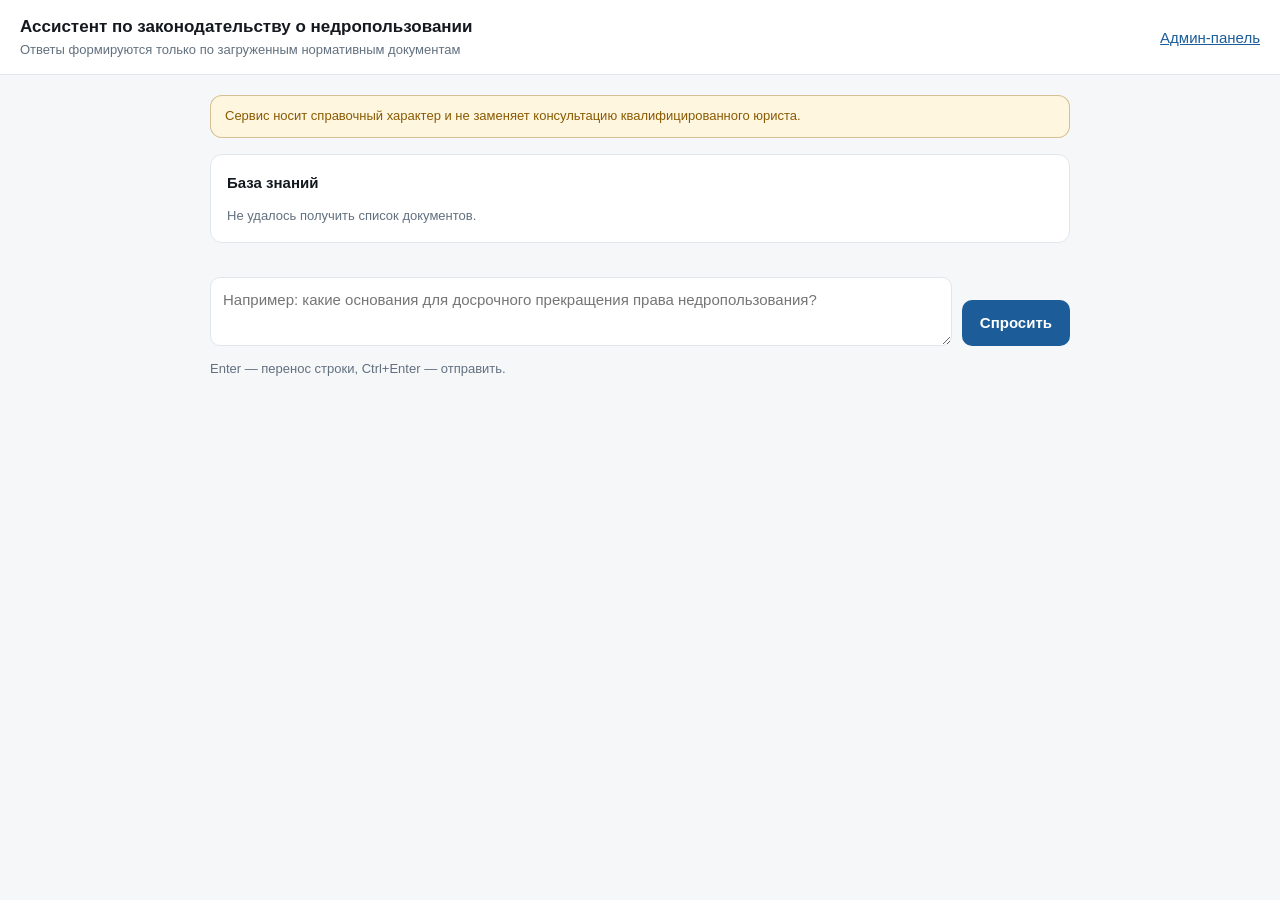
==== static/index.html @ cb35d475 "Добавить RAG-чатбот по законодательству о недропользовании Отдельное веб-приложение в subsoil-law-ra" ====
<!doctype html>
<html lang="ru">
<head>
  <meta charset="utf-8">
  <meta name="viewport" content="width=device-width, initial-scale=1">
  <title>Ассистент по законодательству о недропользовании</title>
  <link rel="stylesheet" href="/static/style.css">
</head>
<body>
<header class="top">
  <div>
    <h1>Ассистент по законодательству о недропользовании</h1>
    <div class="sub">Ответы формируются только по загруженным нормативным документам</div>
  </div>
  <nav><a href="/admin">Админ-панель</a></nav>
</header>

<main>
  <div class="disclaimer" id="disclaimer">
    Сервис носит справочный характер и не заменяет консультацию квалифицированного юриста.
  </div>

  <div class="card">
    <h2>База знаний</h2>
    <div id="docs" class="muted">Загрузка списка документов…</div>
  </div>

  <div id="chat"></div>

  <form class="ask" id="ask-form">
    <textarea id="question" placeholder="Например: какие основания для досрочного прекращения права недропользования?" required></textarea>
    <button type="submit" id="send">Спросить</button>
  </form>
  <p class="muted">Enter — перенос строки, Ctrl+Enter — отправить.</p>
</main>

<script src="/static/app.js"></script>
</body>
</html>
---- static/style.css ----
:root {
  --bg: #f6f7f9;
  --panel: #ffffff;
  --ink: #14181f;
  --muted: #62707f;
  --line: #e2e6ec;
  --accent: #1c5d99;
  --accent-soft: #eaf1f8;
  --warn: #8a5a00;
  --warn-bg: #fff6e0;
  --radius: 12px;
  --mono: ui-monospace, "SF Mono", Menlo, Consolas, monospace;
}

@media (prefers-color-scheme: dark) {
  :root {
    --bg: #11141a;
    --panel: #181c24;
    --ink: #e8ecf2;
    --muted: #98a4b3;
    --line: #29303b;
    --accent: #6aa9e0;
    --accent-soft: #1b2632;
    --warn: #e8bd6b;
    --warn-bg: #2b2312;
  }
}

* { box-sizing: border-box; }

body {
  margin: 0;
  background: var(--bg);
  color: var(--ink);
  font: 15px/1.55 -apple-system, BlinkMacSystemFont, "Segoe UI", Roboto, Arial, sans-serif;
}

header.top {
  background: var(--panel);
  border-bottom: 1px solid var(--line);
  padding: 14px 20px;
  display: flex;
  align-items: center;
  gap: 14px;
  flex-wrap: wrap;
}

header.top h1 { font-size: 17px; margin: 0; }
header.top .sub { color: var(--muted); font-size: 13px; }
header.top nav { margin-left: auto; display: flex; gap: 12px; }

a { color: var(--accent); }

main {
  max-width: 900px;
  margin: 0 auto;
  padding: 20px;
}

.disclaimer {
  background: var(--warn-bg);
  color: var(--warn);
  border: 1px solid color-mix(in srgb, var(--warn) 35%, transparent);
  border-radius: var(--radius);
  padding: 10px 14px;
  font-size: 13px;
  margin-bottom: 16px;
}

.card {
  background: var(--panel);
  border: 1px solid var(--line);
  border-radius: var(--radius);
  padding: 16px;
  margin-bottom: 16px;
}

.card h2 { margin: 0 0 12px; font-size: 15px; }

#chat { display: flex; flex-direction: column; gap: 14px; margin-bottom: 18px; }

.msg { border-radius: var(--radius); padding: 12px 14px; white-space: pre-wrap; }
.msg.user { background: var(--accent-soft); align-self: flex-end; max-width: 85%; }
.msg.bot { background: var(--panel); border: 1px solid var(--line); }
.msg.error { background: var(--warn-bg); color: var(--warn); border: 1px solid var(--warn); }

.sources { margin-top: 12px; border-top: 1px dashed var(--line); padding-top: 10px; }
.sources h4 { margin: 0 0 8px; font-size: 12px; text-transform: uppercase; color: var(--muted); letter-spacing: .04em; }
.source {
  font-size: 13px;
  border-left: 3px solid var(--accent);
  padding: 6px 0 6px 10px;
  margin-bottom: 8px;
}
.source .ref { font-weight: 600; }
.source .score { color: var(--muted); font-family: var(--mono); font-size: 11px; margin-left: 6px; }
.source .excerpt { color: var(--muted); margin-top: 4px; white-space: pre-wrap; }

form.ask { display: flex; gap: 10px; align-items: flex-end; }
textarea, input[type="text"], input[type="password"], input[type="file"] {
  width: 100%;
  font: inherit;
  color: var(--ink);
  background: var(--panel);
  border: 1px solid var(--line);
  border-radius: 10px;
  padding: 10px 12px;
}
textarea { resize: vertical; min-height: 64px; }

button {
  font: inherit;
  font-weight: 600;
  color: #fff;
  background: var(--accent);
  border: 0;
  border-radius: 10px;
  padding: 11px 18px;
  cursor: pointer;
}
button:disabled { opacity: .55; cursor: progress; }
button.ghost { background: transparent; color: var(--accent); border: 1px solid var(--line); }
button.danger { background: #b3261e; }

label { display: block; font-size: 13px; color: var(--muted); margin: 10px 0 4px; }
.row { display: flex; gap: 12px; flex-wrap: wrap; }
.row > * { flex: 1 1 220px; }

table { width: 100%; border-collapse: collapse; font-size: 13px; }
th, td { text-align: left; padding: 8px 6px; border-bottom: 1px solid var(--line); vertical-align: top; }
th { color: var(--muted); font-weight: 600; }

.pill {
  display: inline-block; font-size: 12px; padding: 2px 8px; border-radius: 999px;
  background: var(--accent-soft); color: var(--accent);
}
.muted { color: var(--muted); font-size: 13px; }
.hidden { display: none !important; }
.status { font-size: 13px; margin-top: 10px; }
.status.err { color: #b3261e; }
.status.ok { color: #1f7a3d; }

.dots::after {
  content: "…";
  animation: dots 1.2s steps(4, end) infinite;
}
@keyframes dots { 0% { content: ""; } 33% { content: "."; } 66% { content: ".."; } 100% { content: "…"; } }
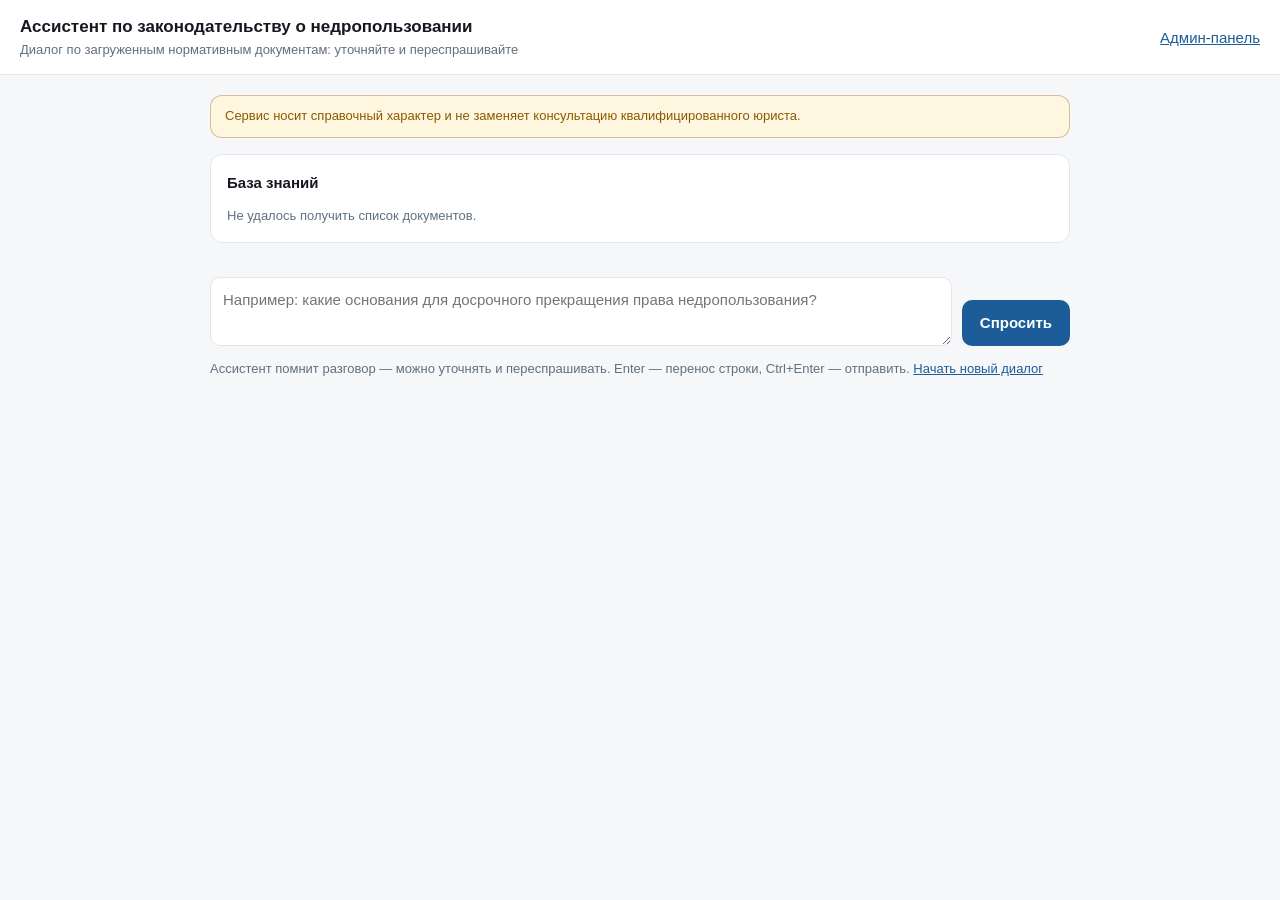
==== commit efb08546: "Сделать из формы вопроса полноценный диалог с оценкой ответов Ассистент отвечал на каждый вопрос с ч" ====
--- a/static/index.html
+++ b/static/index.html
@@ -10,7 +10,7 @@
 <header class="top">
   <div>
     <h1>Ассистент по законодательству о недропользовании</h1>
-    <div class="sub">Ответы формируются только по загруженным нормативным документам</div>
+    <div class="sub">Диалог по загруженным нормативным документам: уточняйте и переспрашивайте</div>
   </div>
   <nav><a href="/admin">Админ-панель</a></nav>
 </header>
@@ -31,7 +31,11 @@
     <textarea id="question" placeholder="Например: какие основания для досрочного прекращения права недропользования?" required></textarea>
     <button type="submit" id="send">Спросить</button>
   </form>
-  <p class="muted">Enter — перенос строки, Ctrl+Enter — отправить.</p>
+  <p class="muted">
+    Ассистент помнит разговор — можно уточнять и переспрашивать.
+    Enter — перенос строки, Ctrl+Enter — отправить.
+    <button type="button" id="reset" class="linklike">Начать новый диалог</button>
+  </p>
 </main>
 
 <script src="/static/app.js"></script>
--- a/static/style.css
+++ b/static/style.css
@@ -145,3 +145,54 @@
   animation: dots 1.2s steps(4, end) infinite;
 }
 @keyframes dots { 0% { content: ""; } 33% { content: "."; } 66% { content: ".."; } 100% { content: "…"; } }
+
+/* --- диалог: оценка ответа и раскрывающиеся источники --- */
+.sources > summary {
+  cursor: pointer;
+  font-size: 12px;
+  text-transform: uppercase;
+  letter-spacing: .04em;
+  color: var(--muted);
+  margin-bottom: 8px;
+}
+.sources > summary::marker { color: var(--accent); }
+
+.feedback {
+  display: flex;
+  align-items: center;
+  gap: 8px;
+  flex-wrap: wrap;
+  margin-top: 12px;
+}
+.feedback button.vote {
+  padding: 5px 12px;
+  font-size: 13px;
+  font-weight: 500;
+}
+.feedback button.vote.chosen {
+  background: var(--accent);
+  color: #fff;
+  border-color: var(--accent);
+}
+.feedback-status { font-size: 13px; color: var(--muted); }
+
+.feedback-comment { margin-top: 10px; display: flex; gap: 8px; align-items: flex-end; }
+.feedback-comment textarea { min-height: 44px; }
+.feedback-comment button { white-space: nowrap; padding: 9px 14px; font-size: 13px; }
+
+button.linklike {
+  background: none;
+  border: 0;
+  padding: 0;
+  color: var(--accent);
+  font: inherit;
+  font-weight: 500;
+  cursor: pointer;
+  text-decoration: underline;
+}
+
+/* Оценки в админ-панели */
+.rating-up { color: #1f7a3d; font-weight: 600; }
+.rating-down { color: #b3261e; font-weight: 600; }
+.feedback-row td { vertical-align: top; }
+.feedback-row .quote { color: var(--muted); font-size: 12px; margin-top: 4px; white-space: pre-wrap; }
